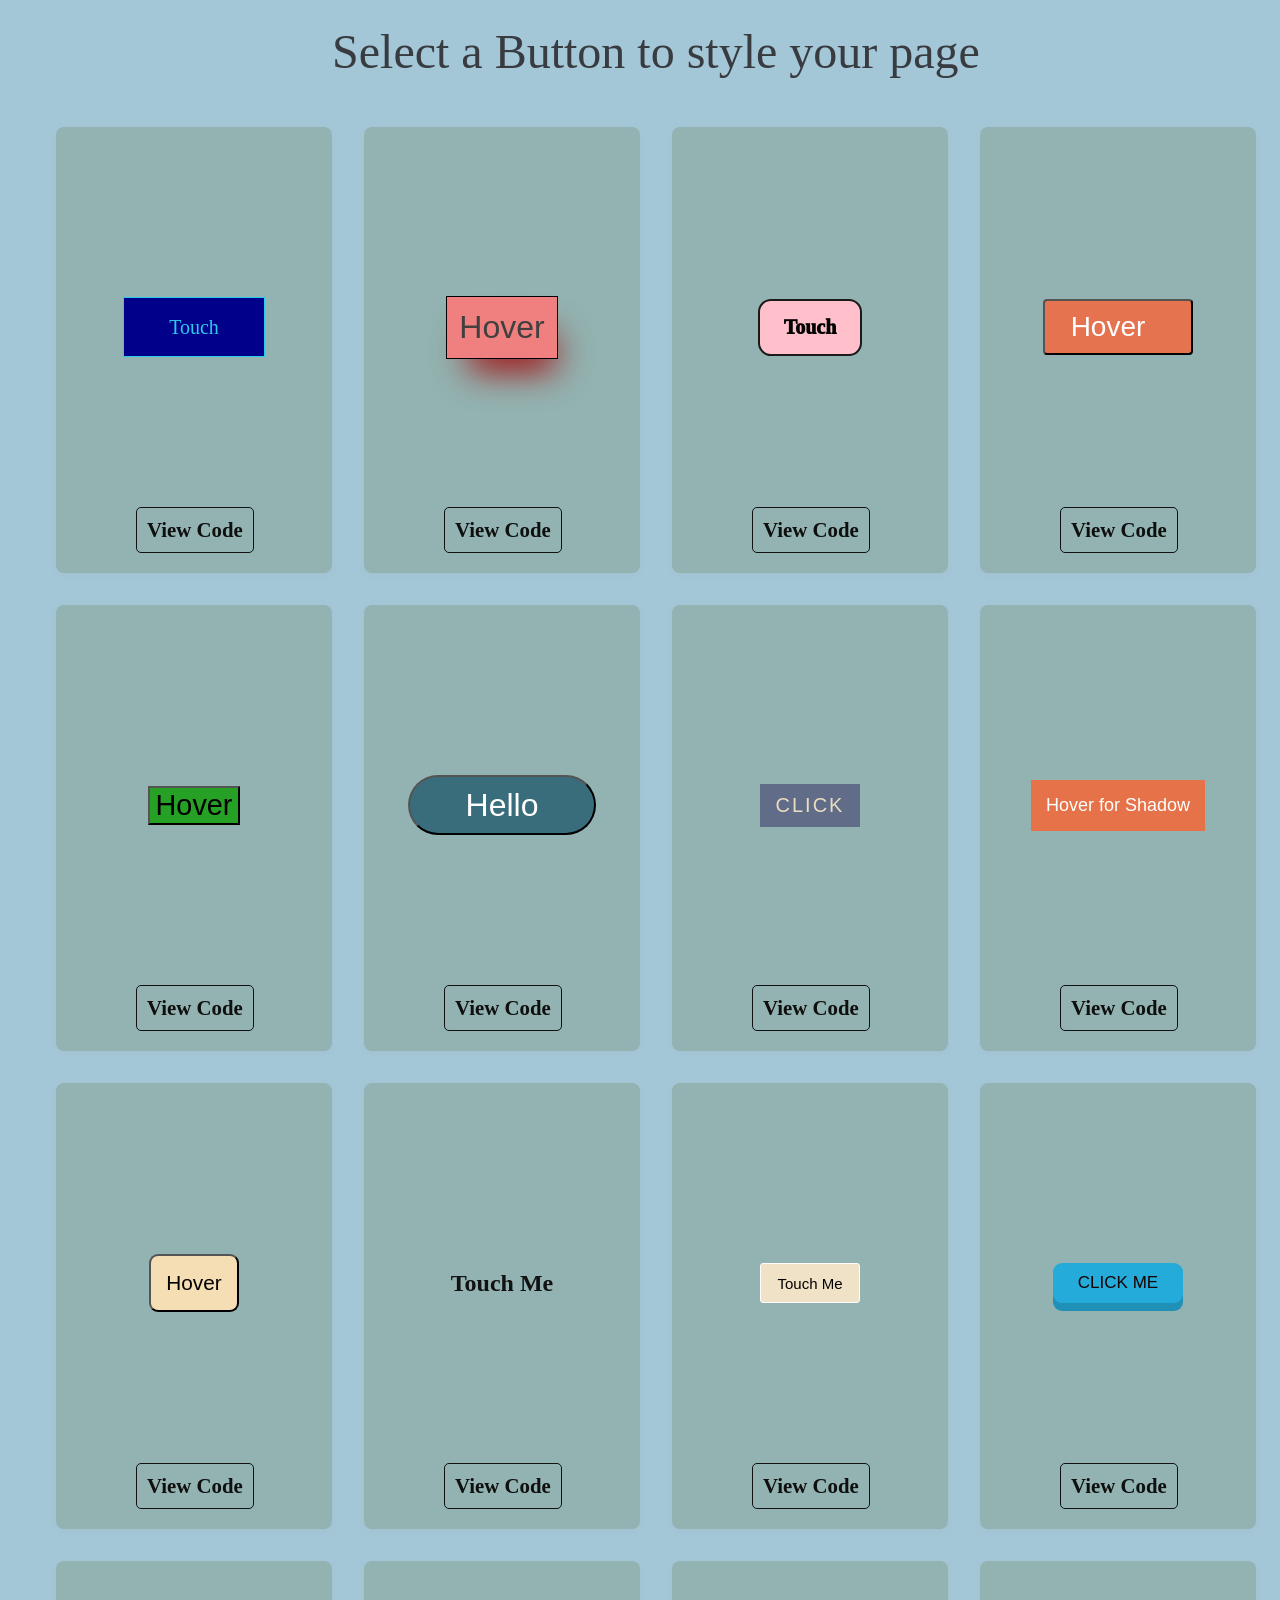
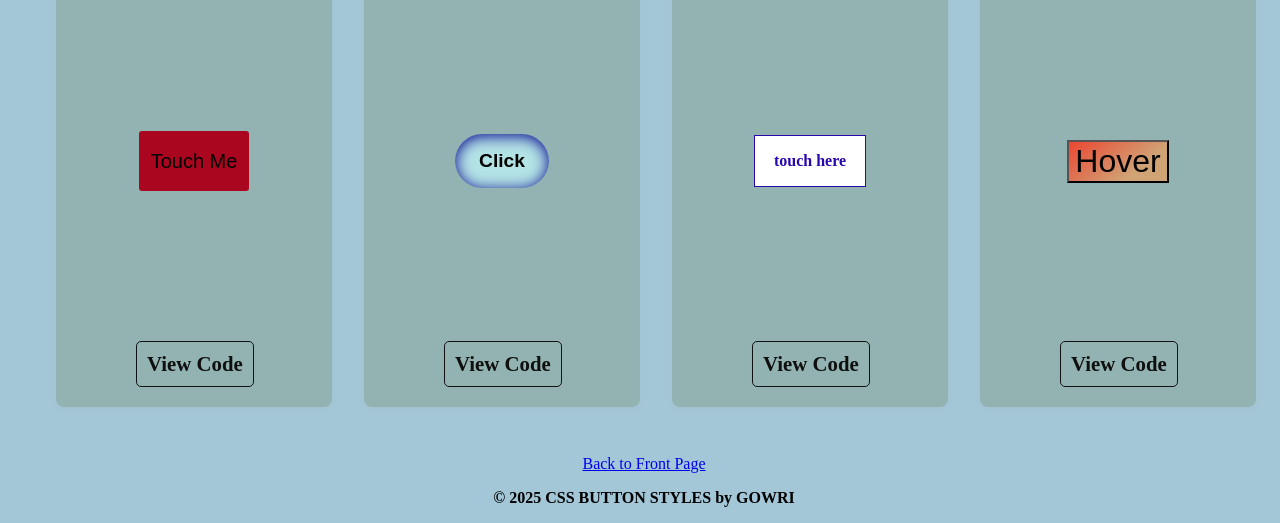
==== buttons.html @ 3f23526f "changed" ====
<!DOCTYPE html>
<html>
    <head>
       <meta charset="UTF-8">
       <meta name="viewport" content="width-device-width,initial-scale=1">
       <title>CSS_Button_Styles</title> 
       <link rel="stylesheet" href="index1.css">
       <link rel="stylesheet" href="buttons.css">
    </head>
    <body>
        <main>
        <section id="projects" class="projects">
            <h2 class="section-title">Select a Button to style your page</h2>
            <div class="container1">
                <div class="section-title1">                
                    <div class="project-grid">
<div class="project-card">
    <div class="btn-container">
        <a class="btn14">Touch </a>                         
    </div>
    <div  class="box">
        <a  class="button" href="#popup14"><strong>View Code</strong> </a>
    </div>
   
    <div id="popup14" class="overlay">
        <div class="popup">
            <a class="close" href="#">&times;</a>
            <div class="content"> 
                <p>
<pre>
&lt;!DOCTYPE html&gt;
&lt;html lang="en"&gt;
&lt;head&gt;
&lt;title&gt;Button&lt;/title&gt;
&lt;style&gt;
.btn{
    text-decoration: none;
    border: 1px solid rgb(42, 202, 234);
    padding: 20px 40px;
    position: relative; 
  }
  .btn:before {
    content: "click me";
    display: flex;
    align-items: center;
    justify-content: center;
    color: rgb(42, 202, 234);
    background: darkblue;
    font-size: 20px;
    top: 0;
    font-family: sans-serif;
    letter-spacing: 5px;
    transition: all 0.5s;
    height: 100%;
    width: 100%;
    position: absolute;
    transform: scale(0) rotatey(0);
  }
  .btn:hover:before {
    transform: scale(1) rotatey(360deg);
    left: 0;
  }
  .btn:after {
    content: "Touch";
    display: flex;
    justify-content: center;
    align-items: center;
    color: rgb(42, 202, 234);
    background: darkblue;
    font-size: 20px;
    top: 0;
    left: 0;
    transition: all 0.5s;
    height: 100%;
    width: 100%;
    position: absolute;
    transform: scale(1) rotatey(0);
  }
  .btn:hover:after {
    transform: scale(0) rotatey(360deg);
    left: -100%;
  }
&lt;/style&gt;
&lt;/head&gt;
&lt;body&gt;

&lt;a class="btn"&gt; Touch &lt;/a&gt;
&lt;/body&gt;
&lt;/html&gt;
</pre>
                </p>              
            </div> 
        </div> 
    </div>         
</div>
                    <div class="project-card">
                            
                        <div class="btn-container">
                            <button class="btn7">Hover </button>
                        </div>  
                        <div  class="box">
                            <a  class="button" href="#popup7"><strong>View Code</strong> </a>
                        </div>
                       
                        <div id="popup7" class="overlay">
                            <div class="popup">
                                <a class="close" href="#">&times;</a>
                                <div class="content"> 
                                    <p>
<pre>
&lt;!DOCTYPE html&gt;
&lt;html lang="en"&gt;
&lt;head&gt;
&lt;title&gt;Button&lt;/title&gt;
&lt;style&gt;
.btn { 
    border-style: solid;
    background-color: #fff;
    background-size: 4px 3px;
    border-width: 2.5px;
    box-shadow: rgba(161, 12, 12, 2) 10px 25px 35px -13px;
    color: #41403e;
    font-size: 1.2rem;
    padding: 1rem;
    text-decoration: none;
    transition: all .15s ease-out; 
  }

  .btn:hover {
    box-shadow: rgba(137, 9, 9, 0.3) 2px 8px 8px -5px;
  } 
&lt;/style&gt;
&lt;/head&gt;
&lt;body&gt;
    &lt;button class="btn"&gt;Hover Me&lt;/button&gt;
&lt;/body&gt;
&lt;/html&gt;
</pre>
                                    </p>                                   
                                </div>
                            </div> 
                        </div>   
                    </div>
                    <div class="project-card">                            
                        <div class="btn-container">
                            <a  class="btn1">Touch </a>                           
                        </div>
                        <div  class="box">
                            <a  class="button" href="#popup1"><strong>View Code</strong> </a>
                        </div>
                       
                        <div id="popup1" class="overlay">
                            <div class="popup">
                                <a class="close" href="#">&times;</a>
                                <div class="content"> 
                                    <p>
<pre>
&lt;!DOCTYPE html&gt;
&lt;html lang="en"&gt;
&lt;head&gt;
&lt;title&gt;Button&lt;/title&gt;
&lt;style&gt;
.btn {
    background-color: pink;
    border: 2px solid #1A1A1A;
    border-radius: 13px;
    box-sizing: border-box;
    font-size: 20px;
    margin: 20;
    padding: 15px 24px;
    text-align: center;
    transition: all 1s cubic-bezier(.23, 1, 0.32, 1);
    text-decoration: none;
    display: inline-block;
    font-weight: 1000;
}
.btn:hover {
    font-weight: 200;
    box-shadow: black 0 5px 15px;
  }
&lt;/style&gt;
&lt;/head&gt;
&lt;body&gt;

    &lt;a  class="btn"&gt; Touch Me&lt;/a&gt;
&lt;/body&gt;
&lt;/html&gt;
</pre>
                                    </p>    
                                </div> 
                            </div>
                        </div>                
                    </div>
                    <div class="project-card">                            
                        <div class="btn-container">
                           
                            <button class="btn2"> <span>Hover</span> </button>
                        </div>  
                        <div  class="box">
                            <a  class="button" href="#popup2"><strong>View Code</strong> </a>
                        </div>
                       
                        <div id="popup2" class="overlay">
                            <div class="popup">
                                <a class="close" href="#">&times;</a>
                                <div class="content"> 
                                    <p>
<pre>
&lt;!DOCTYPE html&gt;
&lt;html lang="en"&gt;
&lt;head&gt;
&lt;title&gt;Button&lt;/title&gt;
&lt;style&gt;
.btn {
    border-radius: 4px;
    background-color: #e67350;
    color: #FFFFFF;
    text-align: center;
    font-size: 28px;
    padding: 10px;
    width: 150px;
  }
  .btn span {
    position: relative;
    transition: 0.5s;
  }
  .btn span:after {
    content: '\1F806';
    position: absolute;
    opacity: 0;
    right: -10px;
    transition: 0.5s;
  }
  .btn:hover span {
    padding-right: 35px;
  }   
  .btn:hover span:after {
    opacity: 1;
    right: 0;
  } 
&lt;/style&gt;
&lt;/head&gt;
&lt;body&gt;

    &lt;button class="btn"&gt;&lt;span&gt;Hover &lt;/span&gt;&lt;/button&gt;
&lt;/body&gt;
&lt;/html&gt;
</pre>
                                    </p>                              
                                </div>                     
                            </div> 
                        </div> 
                    </div>    
                    <div class="project-card">
                        <div class="btn-container">
                            <button class="btn4">Hover </button>
                        </div>  
                        <div  class="box">
                            <a  class="button" href="#popup4"><strong>View Code</strong> </a>
                        </div>
                       
                        <div id="popup4" class="overlay">
                            <div class="popup">
                                <a class="close" href="#">&times;</a>
                                <div class="content"> 
                                    <p>
<pre>
&lt;!DOCTYPE html&gt;
&lt;html lang="en"&gt;
&lt;head&gt;
&lt;title&gt;Button&lt;/title&gt;
&lt;style&gt;
.btn {
    font-size: 1.8rem;
    background:rgb(18, 88, 18);
    color: black;  
      
  }
  .btn:hover
   {
    background: rgb(114, 217, 114);
    border-radius: 20px;  
  }  
&lt;/style&gt;
&lt;/head&gt;
&lt;body&gt;
    &lt;button class="btn"&gt;Hover Me&lt;/button&gt;
&lt;/body&gt;
&lt;/html&gt;
</pre>
                                    </p>                                   
                                </div>                       
                            </div> 
                        </div> 
                    </div>
                    <div class="project-card">
                            
                        <div class="btn-container">
                            <button class="btn5">Hello</button>
                        </div>  
                        <div  class="box">
                            <a  class="button" href="#popup5"><strong>View Code</strong> </a>
                        </div>
                       
                        <div id="popup5" class="overlay">
                            <div class="popup">
                                <a class="close" href="#">&times;</a>
                                <div class="content"> 
                                    <p>
<pre>
&lt;!DOCTYPE html&gt;
&lt;html lang="en"&gt;
&lt;head&gt;
&lt;title&gt;Button&lt;/title&gt;
&lt;style&gt;
.btn{
    height: 3.75rem;
    padding: 0 3.5rem 0 3.5rem;
    color: white;
    border-color: black;
    text-align: center;
    background-color:  rgba(0, 64, 89, .6);
    border-radius: 624rem;
    font-size:2rem;  
} 
&lt;/style&gt;
&lt;/head&gt;
&lt;body&gt;
    &lt;button class="btn"&gt;Hello&lt;/button&gt;
&lt;/body&gt;
&lt;/html&gt;
</pre>
                                    </p>
                                </div>                        
                            </div> 
                        </div> 
                    </div> 
                    <div class="project-card">
                            
                        <div class="btn-container">
                            <button class="btn8">Click </button>                           
                        </div>
                        <div  class="box">
                            <a  class="button" href="#popup8"><strong>View Code</strong> </a>
                        </div>
                       
                        <div id="popup8" class="overlay">
                            <div class="popup">
                                <a class="close" href="#">&times;</a>
                                <div class="content"> 
                                    <p>
<pre>
&lt;!DOCTYPE html&gt;
&lt;html lang="en"&gt;
&lt;head&gt;
&lt;title&gt;Button&lt;/title&gt;
&lt;style&gt;
.btn {
    text-align: center;
    text-transform: uppercase;
    cursor: pointer;
    font-size: 20px;
    letter-spacing: 2px;
    position: relative;
    background-color: #606c88;
    color: rgb(235, 220, 192);
    border: none;
    padding: 10px;
    width: 100px;
    transition-duration: 0.1s;
  }
  .btn:hover {
    background: rgb(235, 220, 192);
    box-shadow: 0px 6px 15px 8px #3f4c6b;
    color: #000;
  }
&lt;/style&gt;
&lt;/head&gt;
&lt;body&gt;
    &lt;button  class="btn"&gt;click&lt;/button&gt;
&lt;/body&gt;
&lt;/html&gt;
</pre>
                                    </p>      
                                </div>
                            </div> 
                        </div>  
                    </div>
                    <div class="project-card">
                        <div class="btn-container">
                                   
                                <button class="btn9">Hover for Shadow</button>

                        </div>
                        <div  class="box">
                            <a  class="button" href="#popup9"><strong>View Code</strong> </a>
                        </div>
                       
                        <div id="popup9" class="overlay">
                            <div class="popup">
                                <a class="close" href="#">&times;</a>
                                <div class="content"> 
                                    <p>
<pre>
&lt;!DOCTYPE html&gt;
&lt;html lang="en"&gt;
&lt;head&gt;
&lt;title&gt;Button&lt;/title&gt;
&lt;style&gt;
.btn{
    color:rgb(114, 11, 11);
    border-color:rgb(67, 6, 6);
    margin-bottom: 2.5rem;
    padding-right:2.4rem;
   
}
.btn:before{
    content:'▲';
    font-size:1.9em;
    position:absolute;
    text-align: center;
    border-radius:10em; 
    border:solid .16em rgb(67, 6, 6);
    width:1.4em;
    height:1.4em;
    transition:transform 1s ease-in;
}
.btn:hover:before{
    transform: rotate(180deg);
}
&lt;/style&gt;
&lt;/head&gt;
&lt;body&gt;

    &lt;a href="#" class="btn"&gt;&lt;/a&gt;
&lt;/body&gt;
&lt;/html&gt;
</pre>
                                    </p>
                                </div>                         
                            </div> 
                        </div>                          
                    </div>
                    <div class="project-card">
                        <div class="btn-container">
                            <button class="btn11">Hover </button>
                        </div>  
                        <div  class="box">
                            <a  class="button" href="#popup11"><strong>View Code</strong> </a>
                        </div>
                       
                        <div id="popup11" class="overlay">
                            <div class="popup">
                                <a class="close" href="#">&times;</a>
                                <div class="content"> 
                                    <p>
<pre>
&lt;!DOCTYPE html&gt;
&lt;html lang="en"&gt;
&lt;head&gt;
&lt;title&gt;Button&lt;/title&gt;
&lt;style&gt;
.btn{
    background-color: wheat;
    padding: 15px 15px;
    border-radius: 9px;
    font-size: 1.3rem;
    text-align: center;
}
.btn11:hover{
    transform: scale(1.2);
    background-color: #c0f4e7;
    color: black;
}
&lt;/style&gt;
&lt;/head&gt;
&lt;body&gt;
    &lt;button class="btn"&gt;Hover&lt;/button&gt;
&lt;/body&gt;
&lt;/html&gt;
</pre>
                                    </p>                                  
                                </div>
                            </div> 
                        </div>                     
                    </div>
                    <div class="project-card">
                            
                        <div class="btn-container">
                            <a  class="btn12">Touch Me</a>                           
                        </div>
                        <div  class="box">
                            <a  class="button" href="#popup12"><strong>View Code</strong> </a>
                        </div>
                       
                        <div id="popup12" class="overlay">
                            <div class="popup">
                                <a class="close" href="#">&times;</a>
                                <div class="content"> 
                                    <p>
<pre>
&lt;!DOCTYPE html&gt;
&lt;html lang="en"&gt;
&lt;head&gt;
&lt;title&gt;Button&lt;/title&gt;
&lt;style&gt;
.btn {
    align-items: center;
    background-color: rgb(146, 179, 177);  /* project card background color*/
    border-radius: 12px;
    display: inline-flex;
    color: #121212;
    font-size: 1.5rem;
    font-weight: 900;
    padding: 1rem 1.2rem;
    text-decoration: none;
  }
.btn:hover {
    box-shadow: 0 0 0 5px rgb(87, 6, 109);
  }
&lt;/style&gt;
&lt;/head&gt;
&lt;body&gt;

    &lt;a  class="btn"&gt; Touch Me&lt;/a&gt;
&lt;/body&gt;
&lt;/html&gt;
</pre>
                                    </p>                                  
                                </div>
                            </div>
                        </div> 
                    </div>
<div class="project-card">
    <div class="btn-container">
        <button class="btn13">Touch Me</button>                         
    </div>
    <div  class="box">
        <a  class="button" href="#popup13"><strong>View Code</strong> </a>
    </div>
   
    <div id="popup13" class="overlay">
        <div class="popup">
            <a class="close" href="#">&times;</a>
            <div class="content"> 
                <p>
<pre>
&lt;!DOCTYPE html&gt;
&lt;html lang="en"&gt;
&lt;head&gt;
&lt;title&gt;Button&lt;/title&gt;
&lt;style&gt;
.btn {
    border: 0.1px solid white;
    border-radius: 3px;
    font-size: 15px;
    width: 100px;
    height: 40px;
    background: linear-gradient(to right, rgb(202, 170, 175) 50%, rgb(240, 226, 198) 50%);
    background-size: 200% 100%;
    background-position: right bottom;
    transition: all 1s ease-out;
  }
  .btn:hover {
    background-position: left bottom;
  }
&lt;/style&gt;
&lt;/head&gt;
&lt;body&gt;

&lt;button class="btn"&gt; Touch Me&lt;/button&gt;
&lt;/body&gt;
&lt;/html&gt;
</pre>
                </p>       
            </div>
        </div> 
    </div>        
</div>
<div class="project-card">
    <div class="btn-container">
        <button class="btn15">Click Me</button>                         
    </div>
    <div  class="box">
        <a  class="button" href="#popup15"><strong>View Code</strong> </a>
    </div>
   
    <div id="popup15" class="overlay">
        <div class="popup">
            <a class="close" href="#">&times;</a>
            <div class="content"> 
                <p>
<pre>
&lt;!DOCTYPE html&gt;
&lt;html lang="en"&gt;
&lt;head&gt;
&lt;title&gt;Button&lt;/title&gt;
&lt;style&gt;   
.btn {
    background: #25abd9;
    border:0;
    border-radius: 9px;
    box-shadow: 0 7px 0 #2090b7;
    color: #120404;
    cursor: pointer;
    font-family: Verdana, Geneva, Tahoma, sans-serif;
    font-size: 17px;
    height: 40px;
    padding: 6px;
    text-transform: uppercase;
    transition:0  0.8s  ease-in-out;
    width: 130px;
  } 
  .btn:active {
    box-shadow: none;
    margin-top: 5px;
  }
&lt;/style&gt;
&lt;/head&gt;
&lt;body&gt;

&lt;button class="btn"&gt; Click Me&lt;/button&gt;
&lt;/body&gt;
&lt;/html&gt;
</pre>
                </p>      
            </div>
        </div> 
    </div>        
</div>
<div class="project-card">
        
    <div class="btn-container">
        <button class="btn16">Touch Me</button>                         
    </div>
    <div  class="box">
        <a  class="button" href="#popup16"><strong>View Code</strong> </a>
    </div>
   
    <div id="popup16" class="overlay">
        <div class="popup">
            <a class="close" href="#">&times;</a>
            <div class="content"> 
                <p>
<pre>
&lt;!DOCTYPE html&gt;
&lt;html lang="en"&gt;
&lt;head&gt;
&lt;title&gt;Button&lt;/title&gt;
&lt;style&gt;
.btn {
    border: 0.1px solid white;
    border-radius: 3px;
    font-size: 15px;
    width: 100px;
    height: 40px;
    background: linear-gradient(to left, rgb(202, 170, 175) 50%, rgb(240, 226, 198) 50%);
    background-size: 200% 100%;
    background-position: right bottom;
    transition: all 1s ease-out;
  }
  .btn:hover {
    background-position: left bottom;
  }
&lt;/style&gt;
&lt;/head&gt;
&lt;body&gt;

&lt;button class="btn"&gt; Touch Me&lt;/button&gt;
&lt;/body&gt;
&lt;/html&gt;
</pre>
                </p>              
            </div>
        </div> 
    </div> 
</div>
<div class="project-card">
        
    <div class="btn-container">
        <button class="btn30">Click </button>                           
    </div>
    <div  class="box">
        <a  class="button" href="#popup30"><strong>View Code</strong> </a>
    </div>
   
    <div id="popup30" class="overlay">
        <div class="popup">
            <a class="close" href="#">&times;</a>
            <div class="content"> 
                <p>
<pre>
&lt;!DOCTYPE html&gt;
&lt;html lang="en"&gt;
&lt;head&gt;
&lt;title&gt;Button&lt;/title&gt;
&lt;style&gt;
.btn {
    background-color: #b4e3e6;
    border-radius: 2rem;
    border-style: none;
    box-shadow: #5e8ed2 0 2px 15px inset;
    color: #000000;
    cursor: pointer;
    font-size: 1.2rem;
    font-weight: 600;
    padding: 1rem 1.5rem;
    text-decoration: none;   
  }
  .btn:hover {
    background-color: #eac463;
    box-shadow: #e14f06 0 2px 15px inset;
    transform: scale(1.12);
  }
&lt;/style&gt;
&lt;/head&gt;
&lt;body&gt;
&lt;button  class="btn"&gt;click&lt;/button&gt;
&lt;/body&gt;
&lt;/html&gt;
</pre>
                </p>
               
            </div>
        </div>
    </div> 
</div>
                    <div class="project-card">
                        <div class="btn-container">
                            <a  class="btn31">touch here</a>                           
                        </div>
                        <div  class="box">
                            <a  class="button" href="#popup31"><strong>View Code</strong> </a>
                        </div>
                       
                        <div id="popup31" class="overlay">
                            <div class="popup">
                                <a class="close" href="#">&times;</a>
                                <div class="content"> 
                                    <p>
<pre>
&lt;!DOCTYPE html&gt;
&lt;html lang="en"&gt;
&lt;head&gt;
&lt;title&gt;Button&lt;/title&gt;
&lt;style&gt;
.btn {
    align-items: center;
    background-color: white;
    display: inline-flex;
    color: #2908ae;
    font-size: 1rem;
    font-weight: 900;
    padding: 1rem 1.2rem;
    text-decoration: none;
    border:1px solid #2908ae; 
  }
  .btn:hover {
    background-color: rgb(153, 153, 221);
    color:rgb(217, 17, 17);
  }
&lt;/style&gt;
&lt;/head&gt;
&lt;body&gt;

    &lt;a  class="btn"&gt; Touch here&lt;/a&gt;
&lt;/body&gt;
&lt;/html&gt;
</pre>
                                    </p>
                                   
                                </div>
                         
                            </div>
                        </div> 
                    </div>
                    <div class="project-card"> 
                                                
                        <div class="btn-container">
                            <button class="btn-n">Hover </button>
                        </div>
                            <div  class="box">
                                <a  class="button" href="#popupn"><strong>View Code</strong> </a>
                            </div>
                        
                            <div id="popupn" class="overlay">
                                <div class="popup">
                                    <a class="close" href="#">&times;</a>
                                    <div class="content">
                                        <p>                                            
<pre>
&lt;!DOCTYPE html&gt;
&lt;html lang="en"&gt;
&lt;head&gt;
&lt;title&gt;Button&lt;/title&gt;
&lt;style&gt;
    .btn {
        font-size: 2rem;
        background: linear-gradient(141.82deg, #FF0000 -52.55%, #e19f65c9 70.34%);
        color: black;           
        --dur: .15s;
        --delay: .15s;
        --radius:16px;
        transition: 
          border-top-left-radius var(--dur) var(--delay) ease-out,
          border-top-right-radius var(--dur) calc(var(--delay) * 2) ease-out,
          border-bottom-right-radius var(--dur) calc(var(--delay) * 3) ease-out,
          border-bottom-left-radius var(--dur) calc(var(--delay) * 4) ease-out,
          background calc(var(--dur) * 4) steps(4, jump-end);               
      }
      .btn:hover
       {
        background: linear-gradient(141.82deg, #3135127a -52.55%, #f4da36 70.34%);
        border-radius: 16px;      
      }
&lt;/style&gt;
&lt;/head&gt;
&lt;body&gt;
    &lt;button class="btn"&gt;Hover Me&lt;/button&gt;
&lt;/body&gt;
&lt;/html&gt;          
</pre> 
</p>      
                                    </div> 
                                </div> 
                            <div>                                                      
                    </div> 
                    </div>
                </div>
            </div>
        </section>    
        </main>
    </body>
    <footer>
            <a href="index.html"> Back to Front Page</a>
            <p><strong>&copy; 2025 CSS BUTTON STYLES by GOWRI</strong></p>
    </footer> 
</html>
---- index1.css ----
body {
    background-color: rgb(164, 199, 216);
    min-height: 100vh;
    margin: 0;
    display: flex;
    flex-direction: column;
}
main {
    flex: 1;
}
.projects{
    padding: 0;
}
section{
    display:block;
    unicode-bidi:isolate;  
}
.section-title{
    width: 100%;
    color:rgba(19, 11, 11, 0.745);
    text-align: center;
    font-size: 3rem;
    font-weight: 400;
    margin-left: 1rem;
    margin-right: 1rem;
    margin-top: 1.5rem;
    margin-bottom: 3rem;
}
footer {
    margin-left: 3px;
    padding-left: 5px;
    text-align: center;    
}
.container1 {
    width: 100%;
    max-width: 1200px;
    margin: 0 auto;
    padding: 0 15px;
}
.section-title1{
    width: 100%;
    color:rgb(107, 194, 206);
    font-size: 1rem;
    font-weight: 500;
    margin-left: 1rem;
    margin-right: 1rem;
    margin-top: 2.5rem;
    margin-bottom: 3rem;
    z-index: 9999;
}
.project-grid {
    display: grid;
    grid-template-columns: repeat(auto-fit, minmax(250px, 2fr));
    gap: 2rem;
    margin-top: 2rem;
}
.project-card {
    background-color: rgb(146, 179, 177);
    border-radius: 8px;
    padding: 20px;
    box-shadow: 0 2px 6px rgba(160, 148, 148, 0.1);
    display: flex;
    flex-direction: column;
    height: auto;  
}

.btn-container {
    width: 100%;
    height: 40vh;
    display: flex;
    align-items: center;
    justify-content: center;
  }
 

  /************************ popup *********************/
  
.button{
    display: inline-block;
    text-decoration: none;
    padding: 10px 10px;
    border-radius: 5px;
    cursor: pointer;
    transition: background-color 0.3s ease, color 0.3s ease;
    text-align: center;
    background-color: transparent;
    color: #0e0f0e;
    border: 1px solid #111111;
    font-size: 1.3rem;
  }
  .box{
      width: 150px;
      padding-left: 60px;
  }
  .button:hover {
      background-color: #c0f4e7;
      color:black;
  }
  .overlay {
      position: fixed;
      top: 0;
      bottom: 0;
      left: 0;
      right: 0;
      background: rgba(0, 0, 0, 0.7);
      transition: opacity 0.5s;
      visibility: hidden;
      opacity: 0;
      overflow-y: scroll !important;;
  }
  .overlay:target {
      visibility: visible;
      opacity: 1;
  }
  .popup {
      margin: 70px auto;
      padding: 20px;
      background: rgb(222, 209, 185);
      border-radius: 5px;
      width: 90%;
      position: relative;
      transition: all 0.5s ease-in-out;
      overflow: hidden;
      z-index: 1000;
  }
  
  /*
    .popup h2 {
      margin: 10px;
      margin-top: 0;
      color: #333;
      font-family: Tahoma, Arial, sans-serif;
      font-size: 16px;
    }
      */
    .popup .close {
      position: absolute;
      top: 20px;
      right: 30px;
      transition: all 200ms;
      font-size: 30px;
      font-weight: bold;
      text-decoration: none;
      color: #333;
    }
    .popup .close:hover {
      color: #06D85F;
    }
    .popup .content > pre {
    max-height: 30%;
    color:rgb(75, 13, 13);
    overflow-y: visible;
    
  }
---- buttons.css ----
/***************** button 1 ******************
    transition: all 1s cubic-bezier(.23, 1, 0.32, 1);
*/
.btn1 {
    background-color: pink;
    color: black;
    border: 2px solid #1A1A1A;
    border-radius: 13px;
    box-sizing: border-box;
    font-size: 20px;
    margin: 15px;
    padding: 15px 24px;
    text-align: center;
    transition: all 1s cubic-bezier(.3, 1, 0.3, 1);
    text-decoration: none;
    /*
    display: inline-block;
    */
    font-weight: 1000;
}
.btn1:hover {
   font-weight: 200;
    box-shadow: black 0 5px 15px;
  }
/***************** button 2 *******************/
.btn2 {
    border-radius: 4px;
    background-color: #e67350;
    color: #FFFFFF;
    text-align: center;
    font-size: 28px;
    padding: 10px;
    width: 150px;
  }
  .btn2 span {
    /*
    position: relative;
    */
    padding-left: 15px;
    transition: 0.2s;
  }
  .btn2 span:after {
    content: '\1F806';
    /*
    position: absolute;
    */
    padding-left: 7px;
    opacity: 0;
    right: -10px;
    transition: 0.2s;
  }
  .btn2:hover span {
    padding-right: 25px;
  }   
  .btn2:hover span:after {
    right: 0;
    opacity: 1;
  }
/***************** button 3 *******************/
/*********************/
.btn3{
    color:rgb(22, 16, 207);
    border-color:rgb(22, 16, 207); 
    margin-bottom: 2.5rem;

  }
  .btn3:before{
    content:'◀'; 
    padding-left: 8px;
    border:solid .13em white;
    border-radius:10em;
    margin-left:-.7em;
    border-color:inherit;
    position:absolute;

    width:1.4em;
    height:1.4em;
    font-size:1.9em;
    line-height:1.4em;
    transition:transform 0.9s ease-in;
  }
  .btn3:hover{
    color:rgb(78, 62, 7);
    border-color:rgb(78, 62, 7);

  }
  .btn3:hover:before{
    transform: rotate(360deg);
  }  
/***************** button 4 *******************/
.btn4 {
    font-size: 1.8rem;
    background: rgb(38, 161, 38); 
    color: black;  
}
    .btn4:hover
  {
    background: rgb(114, 217, 114);
    border-radius: 20px;
  }    
/***************** button 5 *******************/
/*
.btn1{
   
    display: flex;
    justify-content: center;
    align-items: center;
    margin: .95rem auto;
  }*/
  /*
.btn1{
    min-height: 3.75rem;
    padding: 0 3.5rem 0 3.5rem;
    color: white;
    border-width: 0.2rem;
    border-color: black;
    text-align: center;
    background-color:  rgba(0, 64, 89, .6);
    border-radius: 624rem;
    height:2.75rem;
    font-size:2rem;  
  }
    */
    .btn5{
        height: 3.75rem;
        padding: 0 3.5rem 0 3.5rem;
        color: white;
        border-color: black;
        text-align: center;
        background-color:  rgba(0, 64, 89, .6);
        border-radius: 624rem;
        font-size:2rem;  
    }
/***************** button 6 *******************/
.btn6{
    color:rgb(17, 1, 38);
    border-color:rgb(17, 1, 38);
    margin-bottom: 2.5rem;
    padding-right:2.4rem;
}
.btn6:before{
    content:'✔';
    font-size:1.9em;
    text-align: center;
    border-radius:10em; 
    border:solid .16em rgb(17, 1, 38);
    width:1.4em;
    height:1.4em;
    position:absolute;

    /*
    position:absolute;

    transition:transform 1s ease-in;
    transition:transform 0.9s ease-in;
    */
}
.btn6-1{
  color:rgb(17, 1, 38);
  border-color:rgb(17, 1, 38);
  margin-bottom: 2.5rem;
  padding-right:2.4rem;
}
.btn6-1:before{
  content:'✖';
  font-size:1.9em;
  position:absolute;
  
  text-align: center;
  border-radius:10em; 
  border:solid .16em rgb(17, 1, 38);
  width:1.4em;
  height:1.4em;
  /*
  position:absolute;

  transition:transform 1s ease-in;*/
}
/*
.btn6:focus{
    transform: translateY(-4px);   ///movies up and down
    transition-property: translateY(-4px);
}
*/
/***************** button 7 *******************/
.btn7 {    
    border-style: solid;
    background-color: lightcoral;
    background-size: 4px 3px;
    border-width: 1px;
    box-shadow: rgba(161, 12, 12, 2) 10px 25px 35px -13px;
    color: #41403e;
    font-size: 2rem;
    padding: .75rem;
    text-decoration: none;
    transition: all .15s ease-out;
  }
  .btn7:hover {  
    box-shadow: rgba(137, 9, 9, 0.3) 2px 8px 8px -5px;  
    /*
    transform: translate3d(0, 2px, 0);
    transform: translate(0, 2px, 0);
*/
  }
/***************** button 8 *******************/
.btn8 {
  text-align: center;
  text-transform: uppercase;
  cursor: pointer;
  font-size: 20px;
  letter-spacing: 2px;
  /*
  position: relative;
  */
  background-color: #606c88;
  color: rgb(235, 220, 192);
  border: none;
  padding: 10px;
  width: 100px;
  transition-duration: 0.1s;
}
.btn8:hover {
  background: rgb(235, 220, 192);
  box-shadow: 0px 6px 15px 8px #3f4c6b;
  color: #000;
}
/***************** button 9 *******************/
.btn9 {
    /*
    background-color: #04AA6D; /* Green  
    border: none;
      cursor: pointer;
    -webkit-transition-duration: 0.4s; 
    transition-duration: 0.4s;
    display: inline-block;
    margin: 4px 2px;
    */
    background-color: #e57248; /* Green */
    border: none;
    color: white;
    padding: 15px 15px;
    text-align: center;
    text-decoration: none;
   font-size: 18px;
  }
  .btn9:hover {
    box-shadow: 0 15px 18px 0 rgba(0,0,0,0.24),0 20px 50px 0 rgba(0,0,0,0.19);
  }

/**********************button 11****************/
.btn11 {
    /*
    display: inline-block;
    cursor: pointer;
    transition: background-color 0.2s ease, color 0.3s ease;
    
    */
    background-color: wheat;
    padding: 15px 15px;
    border-radius: 9px;
    font-size: 1.3rem;
    text-align: center;
}
.btn11:hover{
    transform: scale(1.2);

    background-color: #c0f4e7;
    color: black;
}
/********************button 12***********************/

.btn12 {
    align-items: center;
    background-color: rgb(146, 179, 177);  /* project card background color*/
    border-radius: 12px;
    display: inline-flex;
    color: #121212;
    font-size: 1.5rem;
    font-weight: 900;
    padding: 1rem 1.2rem;
    text-decoration: none;
  }
  .btn12:hover {
    box-shadow: 0 0 0 5px rgb(87, 6, 109);
  }
  /********************button 13***********************/
  .btn13 {
   

    border: 0.1px solid white;
    border-radius: 3px;
    font-size: 15px;
    width: 100px;
    height: 40px;
    background: linear-gradient(to right, rgb(202, 170, 175) 50%, rgb(240, 226, 198) 50%);
    background-size: 200% 100%;
    background-position: right bottom;
    transition: all 1s ease-out;
  }
  .btn13:hover {
    background-position: left bottom;
  }
  /********************button 14***********************/
  .btn14 {
    text-decoration: none;
    border: 1px solid rgb(42, 202, 234);
    padding: 20px 50px;
    
    position: relative; 
    
  }
  .btn14:before {
    content: "click me";
    display: flex;
    align-items: center;
    justify-content: center;
    color: rgb(42, 202, 234);
    background: darkblue;
    font-size: 20px;
    top: 0;
    cursor: pointer;
    font-family: sans-serif;
    letter-spacing: 5px;
    transition: all 0.5s;
    height: 100%;
    width: 100%;
    position: absolute;
    transform: scale(0) rotatey(0);
  }
  .btn14:hover:before {
    transform: scale(1) rotatey(360deg);
    left: 0;
  }
  .btn14:after {
    content: "Touch";
    display: flex;
    justify-content: center;
    align-items: center;
    color: rgb(42, 202, 234);
    background: darkblue;
    font-size: 20px;
    top: 0;
    left: 0;
    transition: all 0.5s;
    height: 100%;
    width: 100%;
    position: absolute;
    transform: scale(1) rotatey(0);
  }
  .btn14:hover:after {
    transform: scale(0) rotatey(360deg);
    left: -100%;
  }
  /********************button 15***********************/
  .btn15 {
    background: #25abd9;
    border:0;
    border-radius: 9px;
    box-shadow: 0 8px 0 #2090b7;
    color: #120404;
    cursor: pointer;
    font-family: Verdana, Geneva, Tahoma, sans-serif;
    font-size: 17px;
    height: 40px;
    padding: 6px;
    text-transform: uppercase;
    transition:0  0.8s  ease-in-out;
    width: 130px;
  }
  .btn15:hover {
    box-shadow: 0 4px #2090b7;
    top: 2px;
  }
  
  .btn15:active {
    box-shadow: none;
    margin-top: 5px;
  }
  /********************button 16***********************/

  .btn16 {
   

    border: 0px solid white;
    border-radius: 3px;
    font-size: 20px;
    width: 110px;
    height: 60px;
    background: linear-gradient(to left, rgb(170, 6, 31) 50%, white 50%);
    background-size: 200% 100%;
    background-position: right bottom;
    transition: all 1s ease-out;
  }
  .btn16:hover {
    background-position: left bottom;
  }
  /********************button 17***********************/

  /********************button 18***********************/
  /********************button 19***********************/
  /********************button 20***********************/
  /********************button 12***********************/
  /********************button 12***********************/
  /********************button 12***********************/
  /********************button 12***********************/
  /********************button 12***********************/
  /********************button 12***********************/
  /********************button 12***********************/
  /********************button 12***********************/
  /********************button 12***********************/
  /********************button 12***********************/
  /********************button 12***********************/

  /********************button 12***********************/
  /********************button 29***********************/
  .btn29 {
    /*
    position: relative;
    overflow: hidden;
    padding: 18px;

    */
    overflow: hidden;
    border: 1px solid white;
    color: rgb(87, 16, 16);
    display: inline-block;
    font-size: 25px;
    padding: 18px;
    text-decoration: none;
    cursor: pointer;
    background: #fff;
    text-transform: capitalize;
    }
  .btn29 span:last-child {
    color: white;
    /*
    position: absolute;

    */
    transition: all 500ms cubic-bezier(0.48, 0, 0.12, 1);
    z-index: 100;
    top: 60%;
    left: 50%;
    transform: translateY(225%) translateX(50%);
    height: 14px;
    line-height: 13px;
    }
  .btn29:after {
    content: "";
    /*
    position: absolute;
    
    */

    left: 0;
    right:0;
    width: 100%;
    height: 100%;
    background-color: rgb(186, 80, 56);
    transition: transform 600ms cubic-bezier(0.48, 0, 0.12, 1);
    transform: skewY(9.3deg) scaleY(0);
    transform-origin: bottom; 
    z-index: 1;
    }
  .btn29:hover:after {
    transform: skewY(9.3deg) scaleY(2);
  }
  .btn29:hover span:last-child {
    transform: translateX(-50%) translateY(-100%);
  } 
  /********************button 30***********************/
  .btn30 {
    background-color: #b4e3e6;
    border-radius: 2rem;
    border-style: none;
    box-shadow: darkblue 0 2px 15px inset;
    color: #000000;
    cursor: pointer;
    font-size: 1.2rem;
    font-weight: 600;
    padding: 1rem 1.5rem;
    text-decoration: none;   
  }
  .btn30:hover {
    background-color: #eac463;
    box-shadow: #e14f06 0 2px 15px inset;
    transform: scale(1.12);
  }
  /********************button 31***********************/

  .btn31 {
    align-items: center;
    background-color: white;
    display: inline-flex;
    color: #2908ae;
    font-size: 1rem;
    font-weight: 900;
    padding: 1rem 1.2rem;
    text-decoration: none;
    border:1px solid #2908ae; 
  }
  .btn31:hover {
    background-color: rgb(153, 153, 221);
    color:rgb(217, 17, 17);
  }
/***************** button-n *******************/

.btn-n {
  font-size: 2rem;
  background: linear-gradient(141.82deg, #FF0000 -52.55%, #e19f65c9 70.34%);
  color: black;
 
 
  /*
  box-shadow: 0px 2px 0px rgba(12, 14, 25, 0.16);

  transform: translatex(0);
  border-radius: 0px;
  --radius:16px;

  */
  
  --dur: .15s;
  --delay: .35s;
  transition: 
    border-top-left-radius var(--dur) var(--delay) ease-out,
    border-top-right-radius var(--dur) calc(var(--delay) * 2) ease-out,
    border-bottom-right-radius var(--dur) calc(var(--delay) * 3) ease-out,
    border-bottom-left-radius var(--dur) calc(var(--delay) * 4) ease-out,
    box-shadow calc(var(--dur) * 4) ease-out,
    transform calc(var(--dur) * 4) ease-out,
    background calc(var(--dur) * 4) steps(4, jump-end); 
    
}
.btn-n:hover
{
  background: linear-gradient(141.82deg, #3135127a -52.55%, #f4da36 70.34%);
  border-radius: 16px;
  /*
  .btn-n:focus {
  box-shadow: 0px 2px 0px rgba(12, 14, 25, 0.16);
  transform: translateY(-4px);  /* movies up and down

  box-shadow: 0 4px 8px hsla(190deg, 15%, 5%, .2);
  background: hsl(230deg, 50%, 45%);
  
  border-top-left-radius: var(--radius);
  border-top-right-radius: var(--radius);
  border-bottom-left-radius: var(--radius);
  border-bottom-right-radius: var(--radius);
  */
}
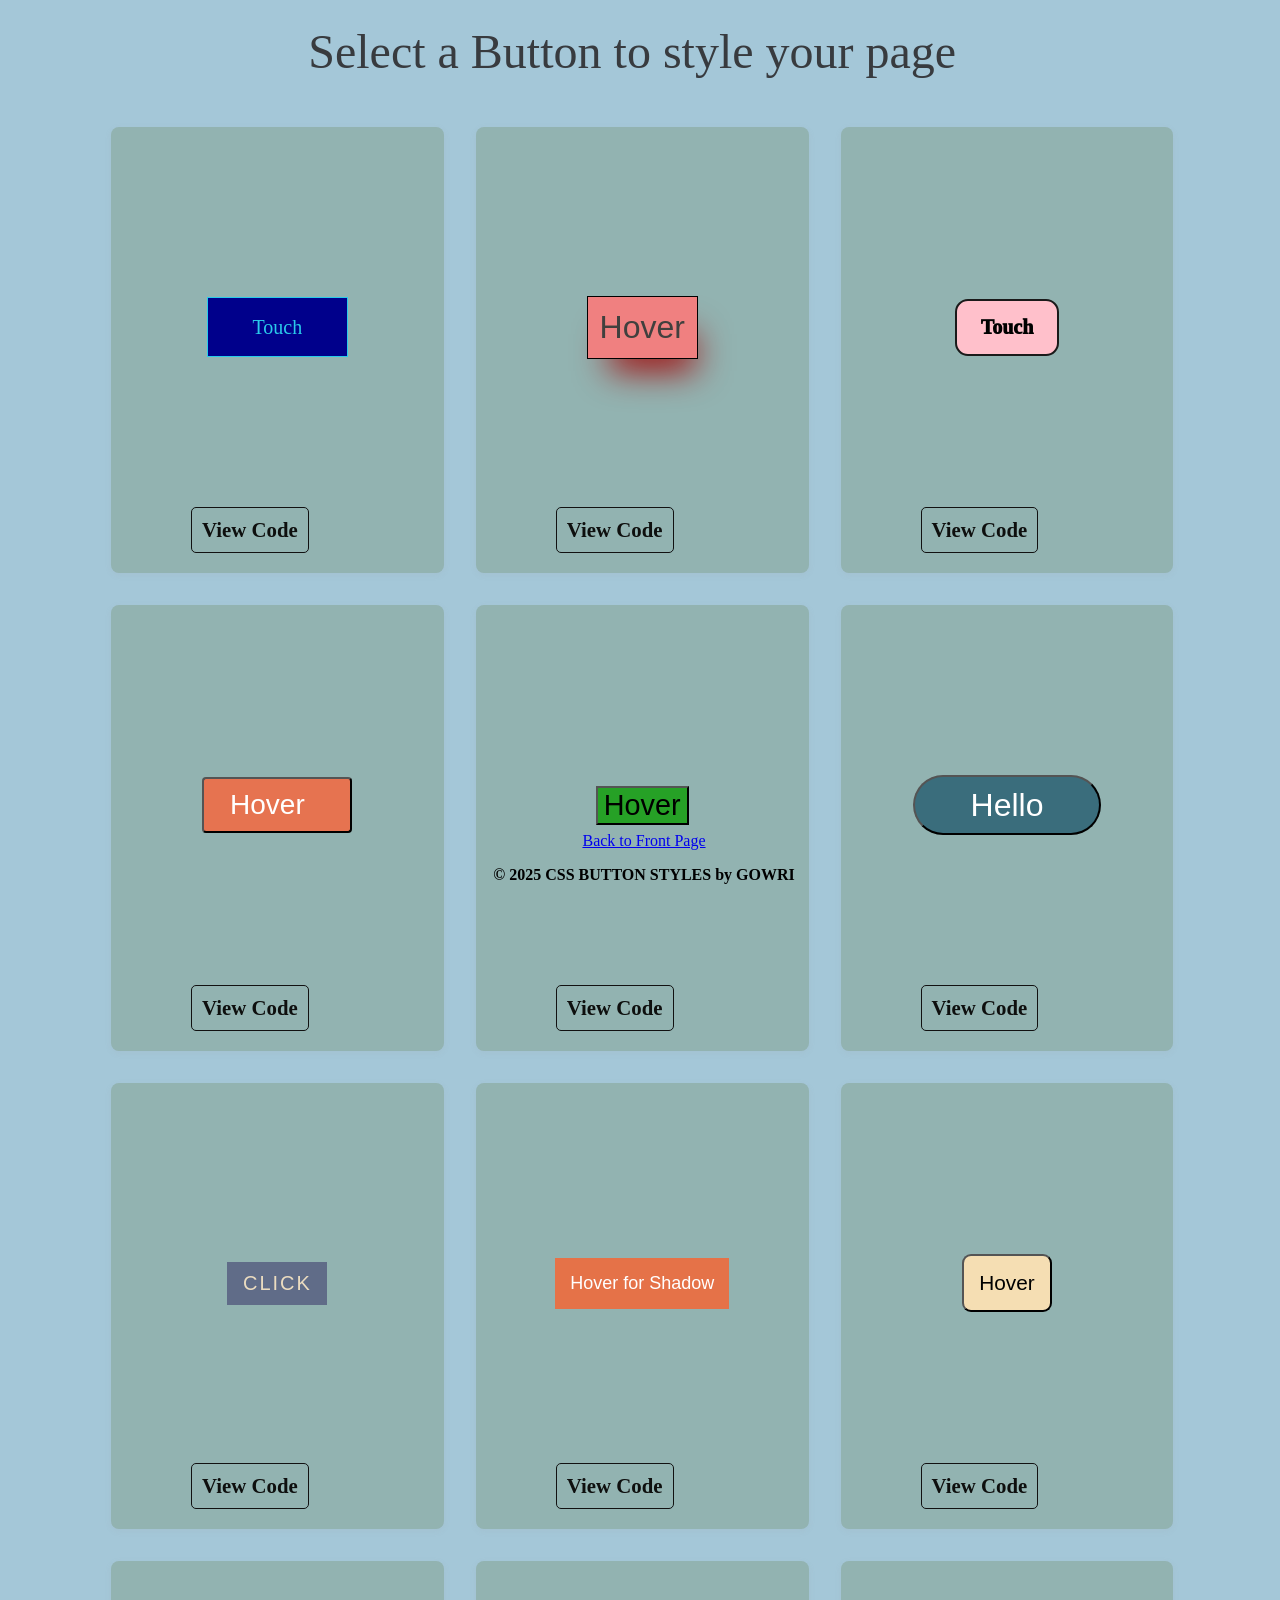
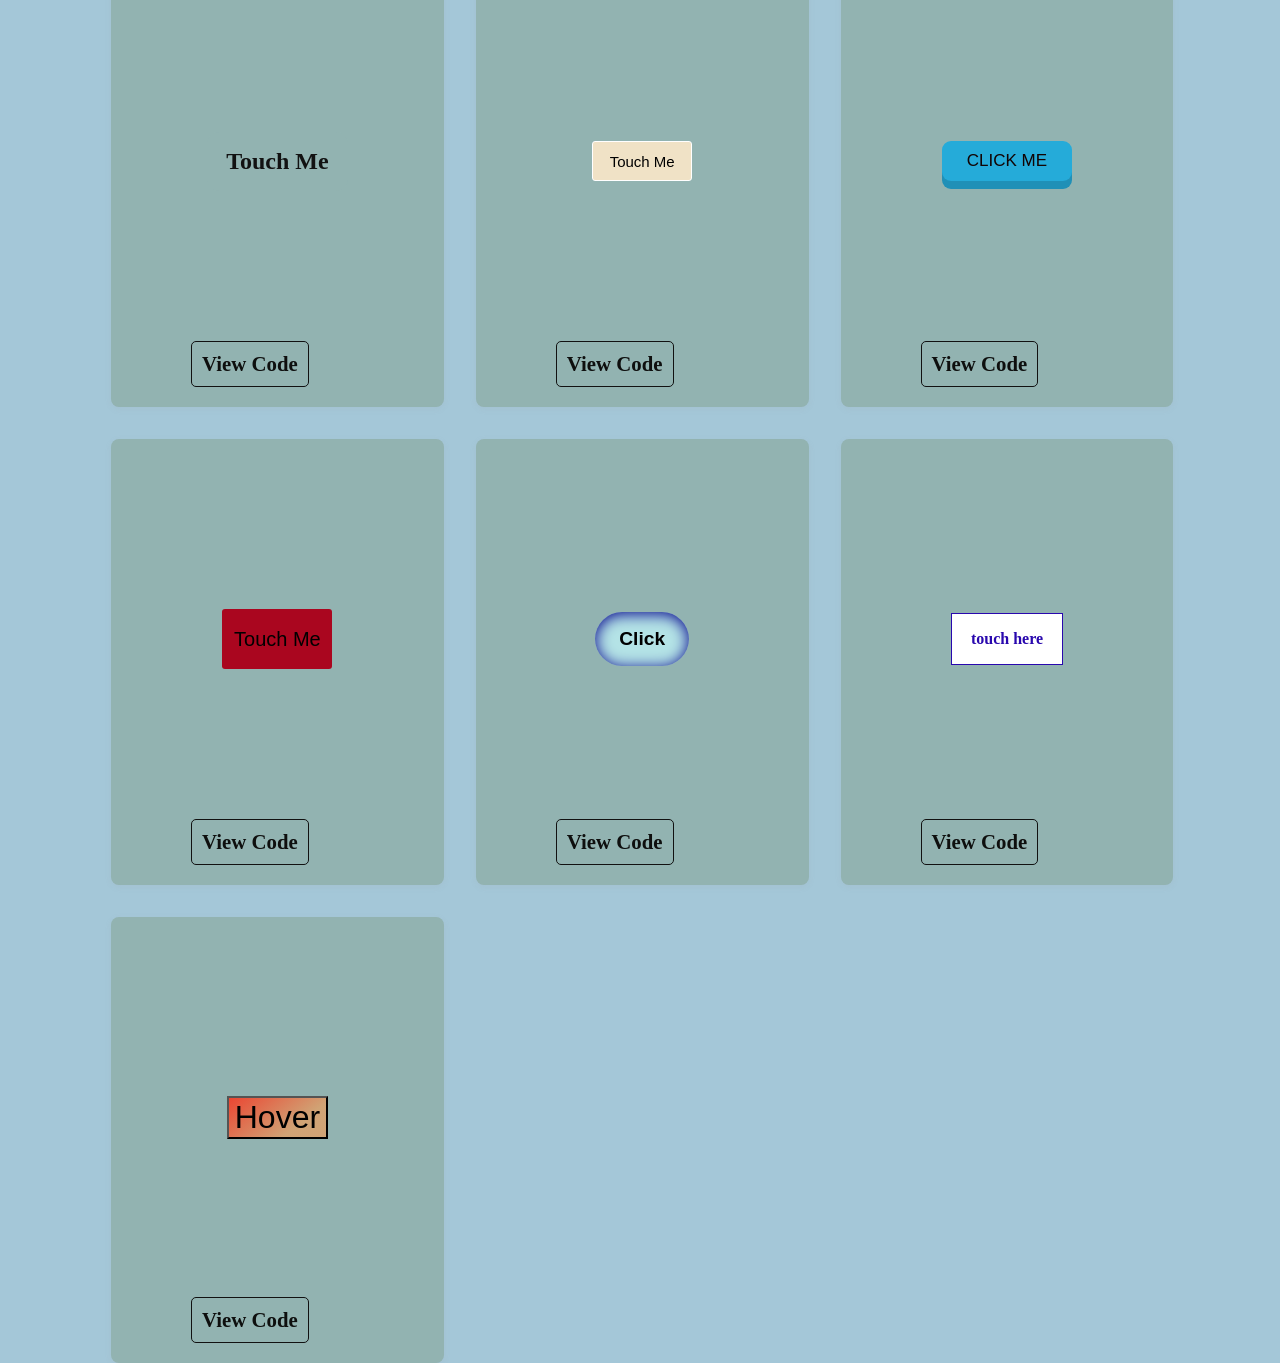
==== commit 7348fb5b: "changed" ====
--- a/buttons.html
+++ b/buttons.html
@@ -6,6 +6,7 @@
        <title>CSS_Button_Styles</title> 
        <link rel="stylesheet" href="index1.css">
        <link rel="stylesheet" href="buttons.css">
+       <link rel="stylesheet" href="cssstyles.css">
     </head>
     <body>
         <main>
--- a/index1.css
+++ b/index1.css
@@ -29,7 +29,8 @@
 footer {
     margin-left: 3px;
     padding-left: 5px;
-    text-align: center;    
+    text-align: center;  
+      
 }
 .container1 {
     width: 100%;
--- a/cssstyles.css
+++ b/cssstyles.css
@@ -0,0 +1,96 @@
+/***************
+ media queries
+ **************/
+/* Extra small devices (phones, 600px and down) */
+@media only screen and (max-width: 600px) {
+    body{
+        overflow-x:hidden;    
+        justify-content: center;
+        align-items: center;
+        text-align: center;   
+    }
+    main{
+        width: 100%;
+        font-size:1.2rem;
+    }
+    .projects{
+        width: 70vw;
+        height: 23vw;
+    }
+    section h2{  
+        padding-left: 40px; 
+    }
+    .section-title1{
+        padding-left: 35px;
+    }
+    section .box {
+        padding-left: 80px;
+    }
+}
+/* Small devices (portrait tablets and large phones, 600px and up) */
+@media only screen and (min-width: 600px) {   
+    main{
+        width: 100%;
+        font-size:1rem;
+    }
+    .projects{
+        width: 80vw;
+        height: 23vw;
+    }
+    section h2{  
+        padding-left: 40px; 
+    }
+    .section-title1{
+        padding-left: 35px;
+    }
+    section .box {
+        padding-left: 80px;
+    }   
+}
+  
+/* Medium devices (landscape tablets, 768px and up) */
+@media only screen and (min-width: 768px) {   
+    main{
+        width: 100%;
+        font-size:1rem;
+    }
+    
+    .projects{
+        width: 83vw;
+        height: 23vw;
+        padding-left: 12px; 
+    }
+    section h2{  
+        padding-left: 80px; 
+    }
+    .section-title1{
+        padding-left: 35px;
+    }
+    section .box {
+        padding-left: 60px;
+    }
+} 
+  
+/* Large devices (laptops/desktops, 992px and up) */
+@media only screen and (min-width: 992px) { 
+    main{
+        width:100%;
+        font-size: 0.9rem;
+    }  
+    .projects{
+        width: 83vw;
+        height: 13vw;
+        padding-left: 45px; 
+
+    }
+    section h2{  
+        padding-left: 40px; 
+    }
+    .section-title1{
+        padding-left: 35px;
+    }
+    section .box {
+        padding-left: 60px;
+    }
+}
+
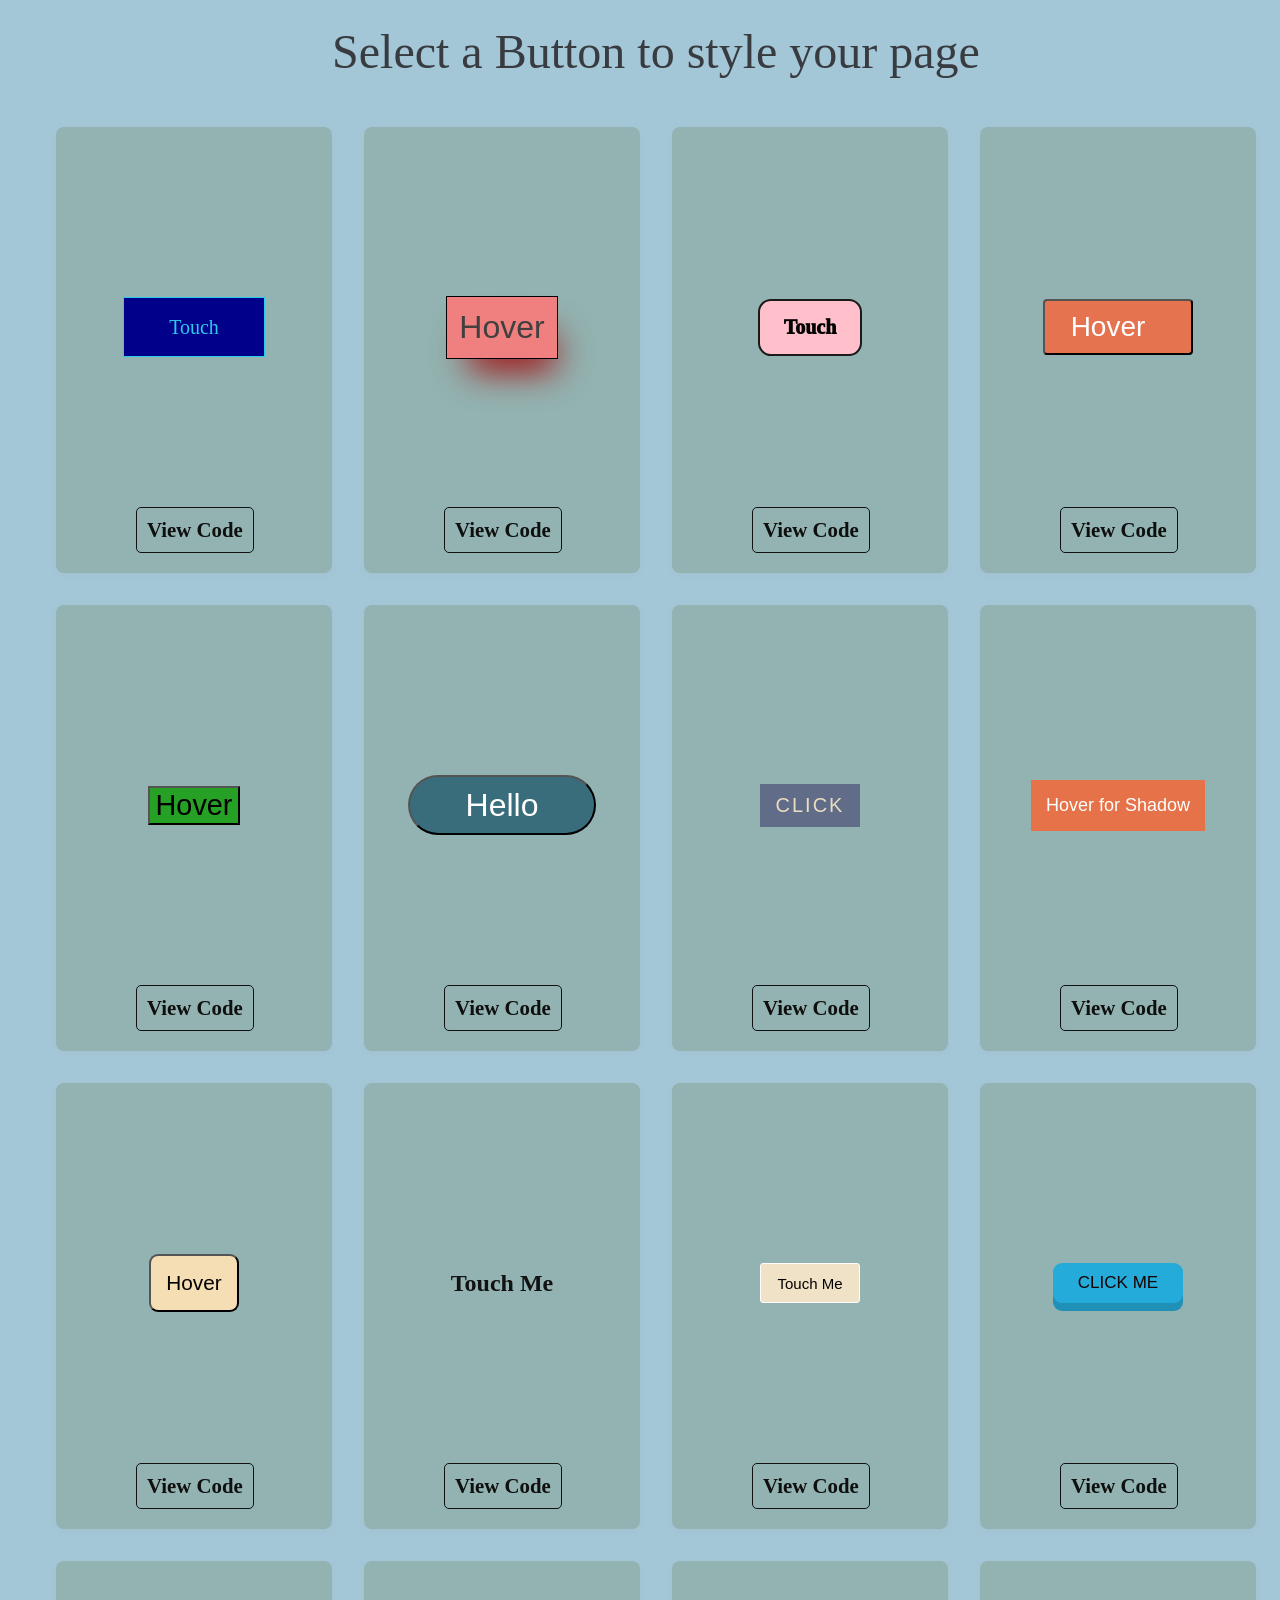
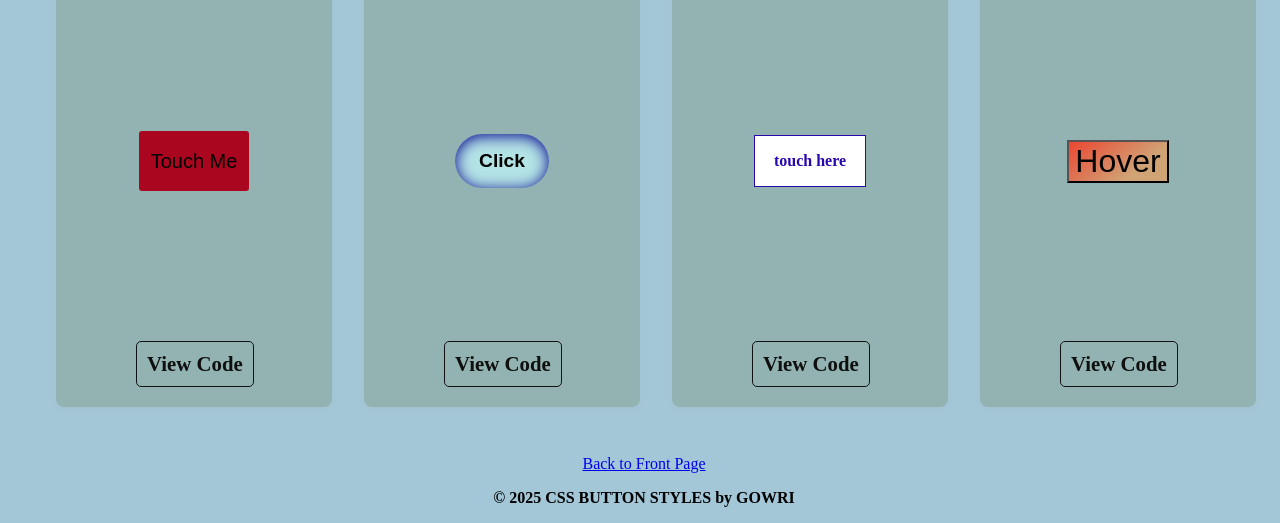
==== commit 8d102d4d: "changed" ====
--- a/buttons.html
+++ b/buttons.html
@@ -6,7 +6,7 @@
        <title>CSS_Button_Styles</title> 
        <link rel="stylesheet" href="index1.css">
        <link rel="stylesheet" href="buttons.css">
-       <link rel="stylesheet" href="cssstyles.css">
+       <link rel="stylesheet" href="cssstyles1.css">
     </head>
     <body>
         <main>
--- a/buttons.css
+++ b/buttons.css
@@ -1,6 +1,5 @@
-/***************** button 1 ******************
-    transition: all 1s cubic-bezier(.23, 1, 0.32, 1);
-*/
+/***************** button 1 ******************/
+    
 .btn1 {
     background-color: pink;
     color: black;
@@ -13,9 +12,6 @@
     text-align: center;
     transition: all 1s cubic-bezier(.3, 1, 0.3, 1);
     text-decoration: none;
-    /*
-    display: inline-block;
-    */
     font-weight: 1000;
 }
 .btn1:hover {
@@ -33,17 +29,11 @@
     width: 150px;
   }
   .btn2 span {
-    /*
-    position: relative;
-    */
     padding-left: 15px;
     transition: 0.2s;
   }
   .btn2 span:after {
     content: '\1F806';
-    /*
-    position: absolute;
-    */
     padding-left: 7px;
     opacity: 0;
     right: -10px;
@@ -57,7 +47,6 @@
     opacity: 1;
   }
 /***************** button 3 *******************/
-/*********************/
 .btn3{
     color:rgb(22, 16, 207);
     border-color:rgb(22, 16, 207); 
@@ -99,28 +88,7 @@
     border-radius: 20px;
   }    
 /***************** button 5 *******************/
-/*
-.btn1{
-   
-    display: flex;
-    justify-content: center;
-    align-items: center;
-    margin: .95rem auto;
-  }*/
-  /*
-.btn1{
-    min-height: 3.75rem;
-    padding: 0 3.5rem 0 3.5rem;
-    color: white;
-    border-width: 0.2rem;
-    border-color: black;
-    text-align: center;
-    background-color:  rgba(0, 64, 89, .6);
-    border-radius: 624rem;
-    height:2.75rem;
-    font-size:2rem;  
-  }
-    */
+
     .btn5{
         height: 3.75rem;
         padding: 0 3.5rem 0 3.5rem;
@@ -147,13 +115,6 @@
     width:1.4em;
     height:1.4em;
     position:absolute;
-
-    /*
-    position:absolute;
-
-    transition:transform 1s ease-in;
-    transition:transform 0.9s ease-in;
-    */
 }
 .btn6-1{
   color:rgb(17, 1, 38);
@@ -171,17 +132,8 @@
   border:solid .16em rgb(17, 1, 38);
   width:1.4em;
   height:1.4em;
-  /*
-  position:absolute;
-
-  transition:transform 1s ease-in;*/
-}
-/*
-.btn6:focus{
-    transform: translateY(-4px);   ///movies up and down
-    transition-property: translateY(-4px);
-}
-*/
+  
+}
 /***************** button 7 *******************/
 .btn7 {    
     border-style: solid;
@@ -197,10 +149,7 @@
   }
   .btn7:hover {  
     box-shadow: rgba(137, 9, 9, 0.3) 2px 8px 8px -5px;  
-    /*
-    transform: translate3d(0, 2px, 0);
-    transform: translate(0, 2px, 0);
-*/
+
   }
 /***************** button 8 *******************/
 .btn8 {
@@ -209,9 +158,7 @@
   cursor: pointer;
   font-size: 20px;
   letter-spacing: 2px;
-  /*
-  position: relative;
-  */
+
   background-color: #606c88;
   color: rgb(235, 220, 192);
   border: none;
@@ -226,16 +173,8 @@
 }
 /***************** button 9 *******************/
 .btn9 {
-    /*
-    background-color: #04AA6D; /* Green  
-    border: none;
-      cursor: pointer;
-    -webkit-transition-duration: 0.4s; 
-    transition-duration: 0.4s;
-    display: inline-block;
-    margin: 4px 2px;
-    */
-    background-color: #e57248; /* Green */
+   
+    background-color: #e57248; 
     border: none;
     color: white;
     padding: 15px 15px;
@@ -249,12 +188,7 @@
 
 /**********************button 11****************/
 .btn11 {
-    /*
-    display: inline-block;
-    cursor: pointer;
-    transition: background-color 0.2s ease, color 0.3s ease;
-    
-    */
+   
     background-color: wheat;
     padding: 15px 15px;
     border-radius: 9px;
@@ -271,7 +205,7 @@
 
 .btn12 {
     align-items: center;
-    background-color: rgb(146, 179, 177);  /* project card background color*/
+    background-color: rgb(146, 179, 177);  
     border-radius: 12px;
     display: inline-flex;
     color: #121212;
@@ -394,24 +328,7 @@
   .btn16:hover {
     background-position: left bottom;
   }
-  /********************button 17***********************/
-
-  /********************button 18***********************/
-  /********************button 19***********************/
-  /********************button 20***********************/
-  /********************button 12***********************/
-  /********************button 12***********************/
-  /********************button 12***********************/
-  /********************button 12***********************/
-  /********************button 12***********************/
-  /********************button 12***********************/
-  /********************button 12***********************/
-  /********************button 12***********************/
-  /********************button 12***********************/
-  /********************button 12***********************/
-  /********************button 12***********************/
-
-  /********************button 12***********************/
+ 
   /********************button 29***********************/
   .btn29 {
     /*
@@ -447,11 +364,6 @@
     }
   .btn29:after {
     content: "";
-    /*
-    position: absolute;
-    
-    */
-
     left: 0;
     right:0;
     width: 100%;
@@ -509,17 +421,7 @@
   font-size: 2rem;
   background: linear-gradient(141.82deg, #FF0000 -52.55%, #e19f65c9 70.34%);
   color: black;
- 
- 
-  /*
-  box-shadow: 0px 2px 0px rgba(12, 14, 25, 0.16);
-
-  transform: translatex(0);
-  border-radius: 0px;
-  --radius:16px;
-
-  */
-  
+
   --dur: .15s;
   --delay: .35s;
   transition: 
@@ -536,17 +438,5 @@
 {
   background: linear-gradient(141.82deg, #3135127a -52.55%, #f4da36 70.34%);
   border-radius: 16px;
-  /*
-  .btn-n:focus {
-  box-shadow: 0px 2px 0px rgba(12, 14, 25, 0.16);
-  transform: translateY(-4px);  /* movies up and down
-
-  box-shadow: 0 4px 8px hsla(190deg, 15%, 5%, .2);
-  background: hsl(230deg, 50%, 45%);
-  
-  border-top-left-radius: var(--radius);
-  border-top-right-radius: var(--radius);
-  border-bottom-left-radius: var(--radius);
-  border-bottom-right-radius: var(--radius);
-  */
-}
+ 
+}
--- a/cssstyles1.css
+++ b/cssstyles1.css
@@ -0,0 +1,37 @@
+/***************
+ media queries
+ **************/
+/* Extra small devices (phones, 600px and down) */
+@media only screen and (max-width: 600px) {
+    body{
+        overflow: auto;           
+    }
+   
+    .text>h2,p{
+        padding-right: 40px;
+    }
+    h1{
+        padding-top: 30px;
+        text-align: center;
+    }
+    .main-body{
+        margin-top: 0px;
+        margin-left: 40px;
+        margin-right: 40px;
+        padding-top: 0px;
+        padding-left: 30px;
+        padding-right: 30px;
+        font-size: 0.7rem;
+        padding-bottom: 0px;
+
+      }
+      .learning .text p{
+       
+        margin-bottom: 2px;
+    }
+      .footer1{
+        padding-bottom: 10px;
+      }
+   
+}
+
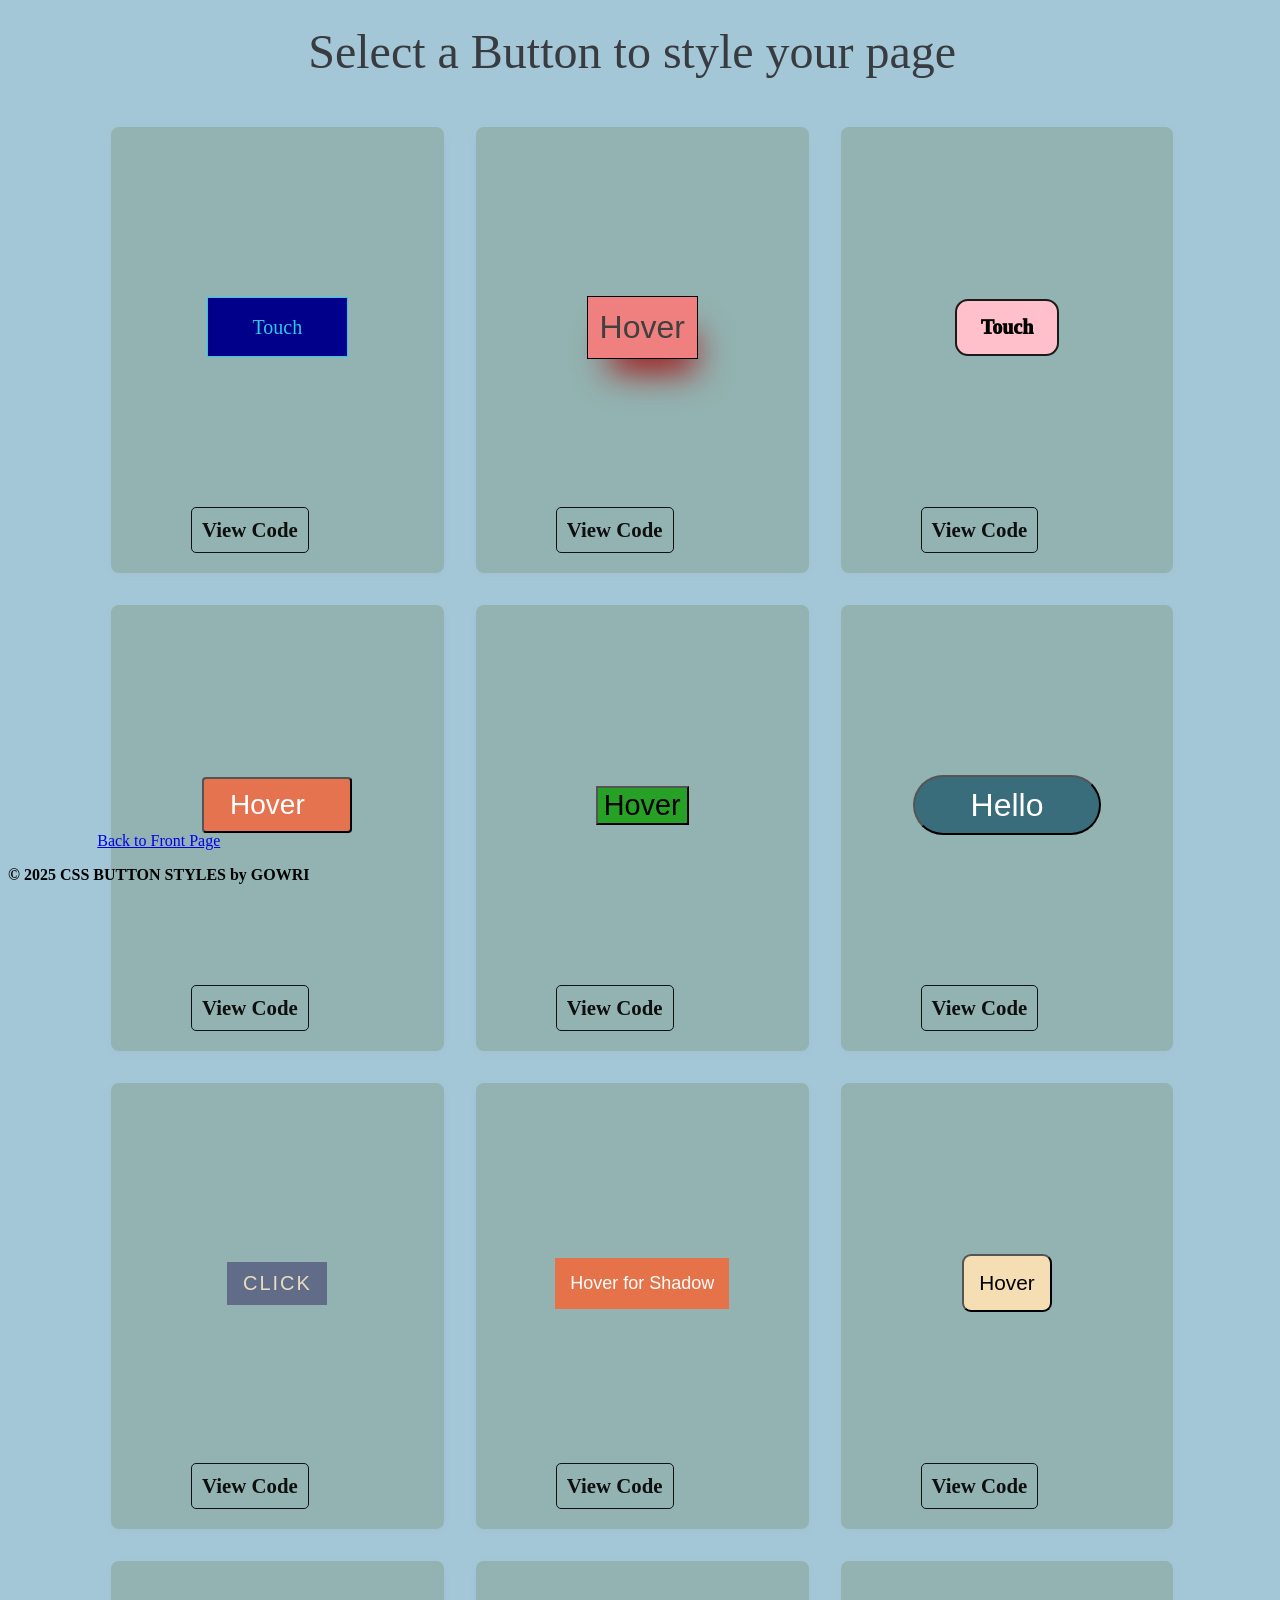
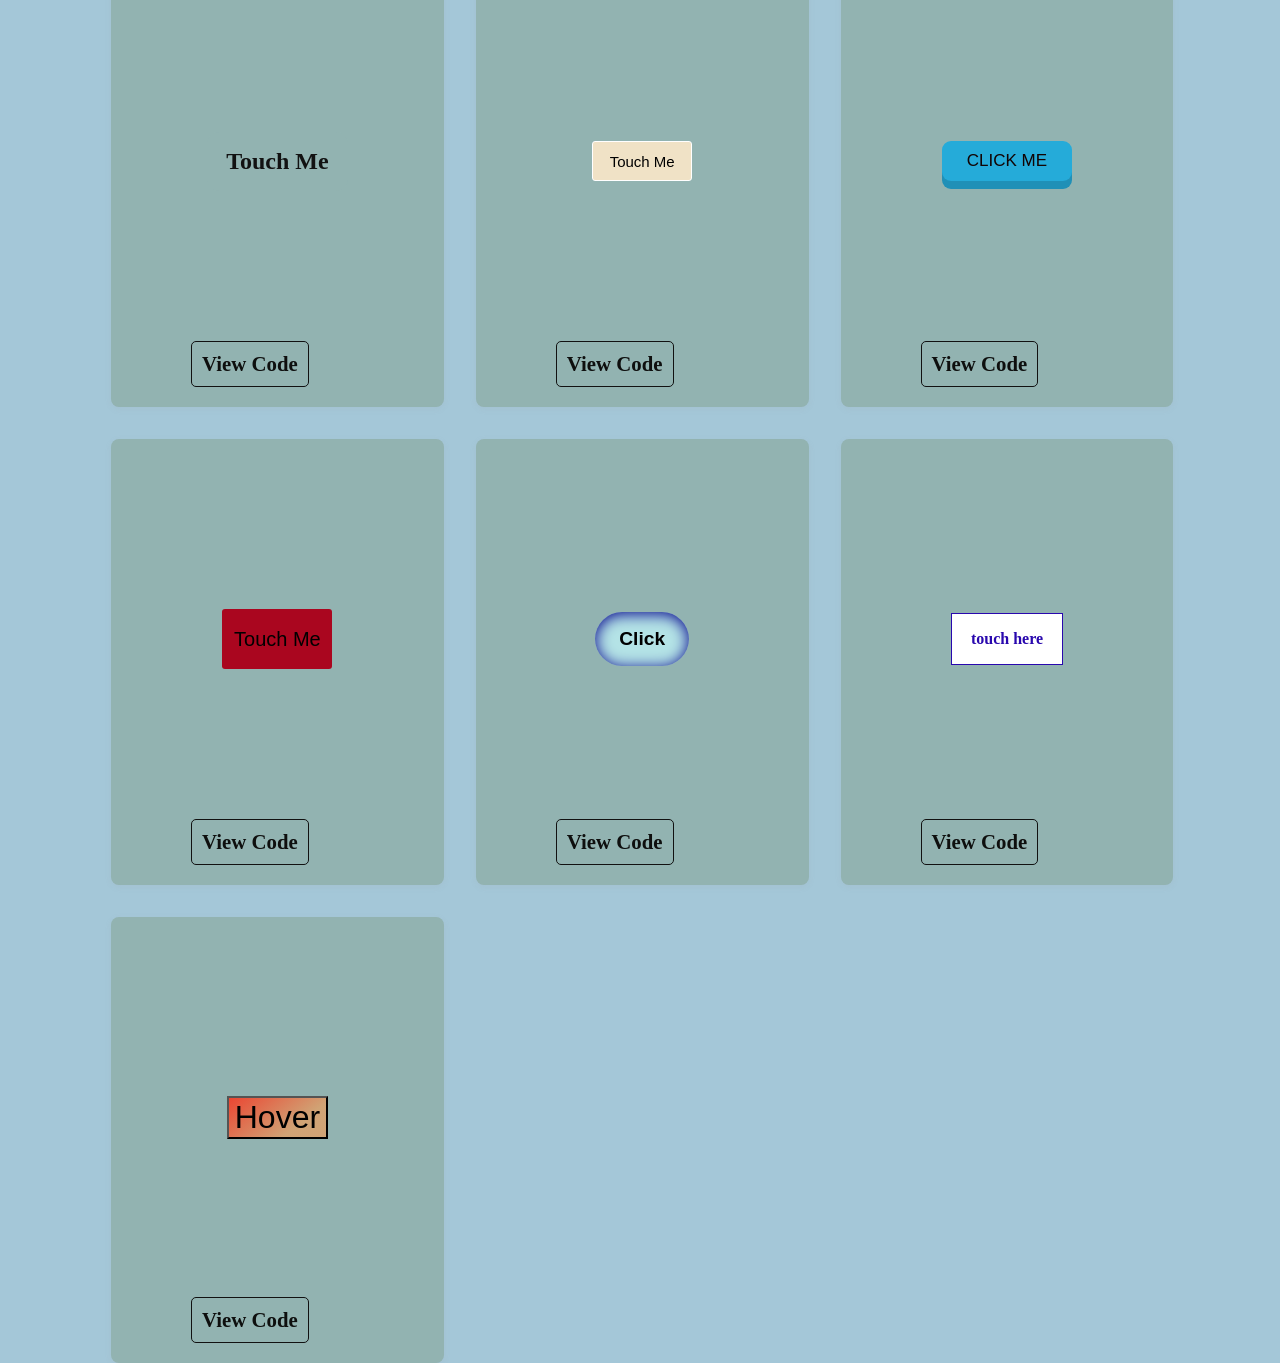
==== commit 47ca5cf1: "commit" ====
--- a/buttons.html
+++ b/buttons.html
@@ -6,7 +6,7 @@
        <title>CSS_Button_Styles</title> 
        <link rel="stylesheet" href="index1.css">
        <link rel="stylesheet" href="buttons.css">
-       <link rel="stylesheet" href="cssstyles1.css">
+       <link rel="stylesheet" href="cssstyles.css">
     </head>
     <body>
         <main>
@@ -832,7 +832,7 @@
         </section>    
         </main>
     </body>
-    <footer>
+    <footer class="footer1">
             <a href="index.html"> Back to Front Page</a>
             <p><strong>&copy; 2025 CSS BUTTON STYLES by GOWRI</strong></p>
     </footer> 
--- a/index1.css
+++ b/index1.css
@@ -27,6 +27,8 @@
     margin-bottom: 3rem;
 }
 footer {
+    position:absolute;
+    bottom: 0;
     margin-left: 3px;
     padding-left: 5px;
     text-align: center;  
--- a/cssstyles.css
+++ b/cssstyles.css
@@ -0,0 +1,96 @@
+/***************
+ media queries
+ **************/
+/* Extra small devices (phones, 600px and down) */
+@media only screen and (max-width: 600px) {
+    body{
+        overflow-x:hidden;    
+        justify-content: center;
+        align-items: center;
+        text-align: center;   
+    }
+    main{
+        width: 100%;
+        font-size:1.2rem;
+    }
+    .projects{
+        width: 70vw;
+        height: 23vw;
+    }
+    section h2{  
+        padding-left: 40px; 
+    }
+    .section-title1{
+        padding-left: 35px;
+    }
+    section .box {
+        padding-left: 80px;
+    }
+}
+/* Small devices (portrait tablets and large phones, 600px and up) */
+@media only screen and (min-width: 600px) {   
+    main{
+        width: 100%;
+        font-size:1rem;
+    }
+    .projects{
+        width: 80vw;
+        height: 23vw;
+    }
+    section h2{  
+        padding-left: 40px; 
+    }
+    .section-title1{
+        padding-left: 35px;
+    }
+    section .box {
+        padding-left: 80px;
+    }   
+}
+  
+/* Medium devices (landscape tablets, 768px and up) */
+@media only screen and (min-width: 768px) {   
+    main{
+        width: 100%;
+        font-size:1rem;
+    }
+    
+    .projects{
+        width: 83vw;
+        height: 23vw;
+        padding-left: 12px; 
+    }
+    section h2{  
+        padding-left: 80px; 
+    }
+    .section-title1{
+        padding-left: 35px;
+    }
+    section .box {
+        padding-left: 60px;
+    }
+} 
+  
+/* Large devices (laptops/desktops, 992px and up) */
+@media only screen and (min-width: 992px) { 
+    main{
+        width:100%;
+        font-size: 0.9rem;
+    }  
+    .projects{
+        width: 83vw;
+        height: 13vw;
+        padding-left: 45px; 
+
+    }
+    section h2{  
+        padding-left: 40px; 
+    }
+    .section-title1{
+        padding-left: 35px;
+    }
+    section .box {
+        padding-left: 60px;
+    }
+}
+
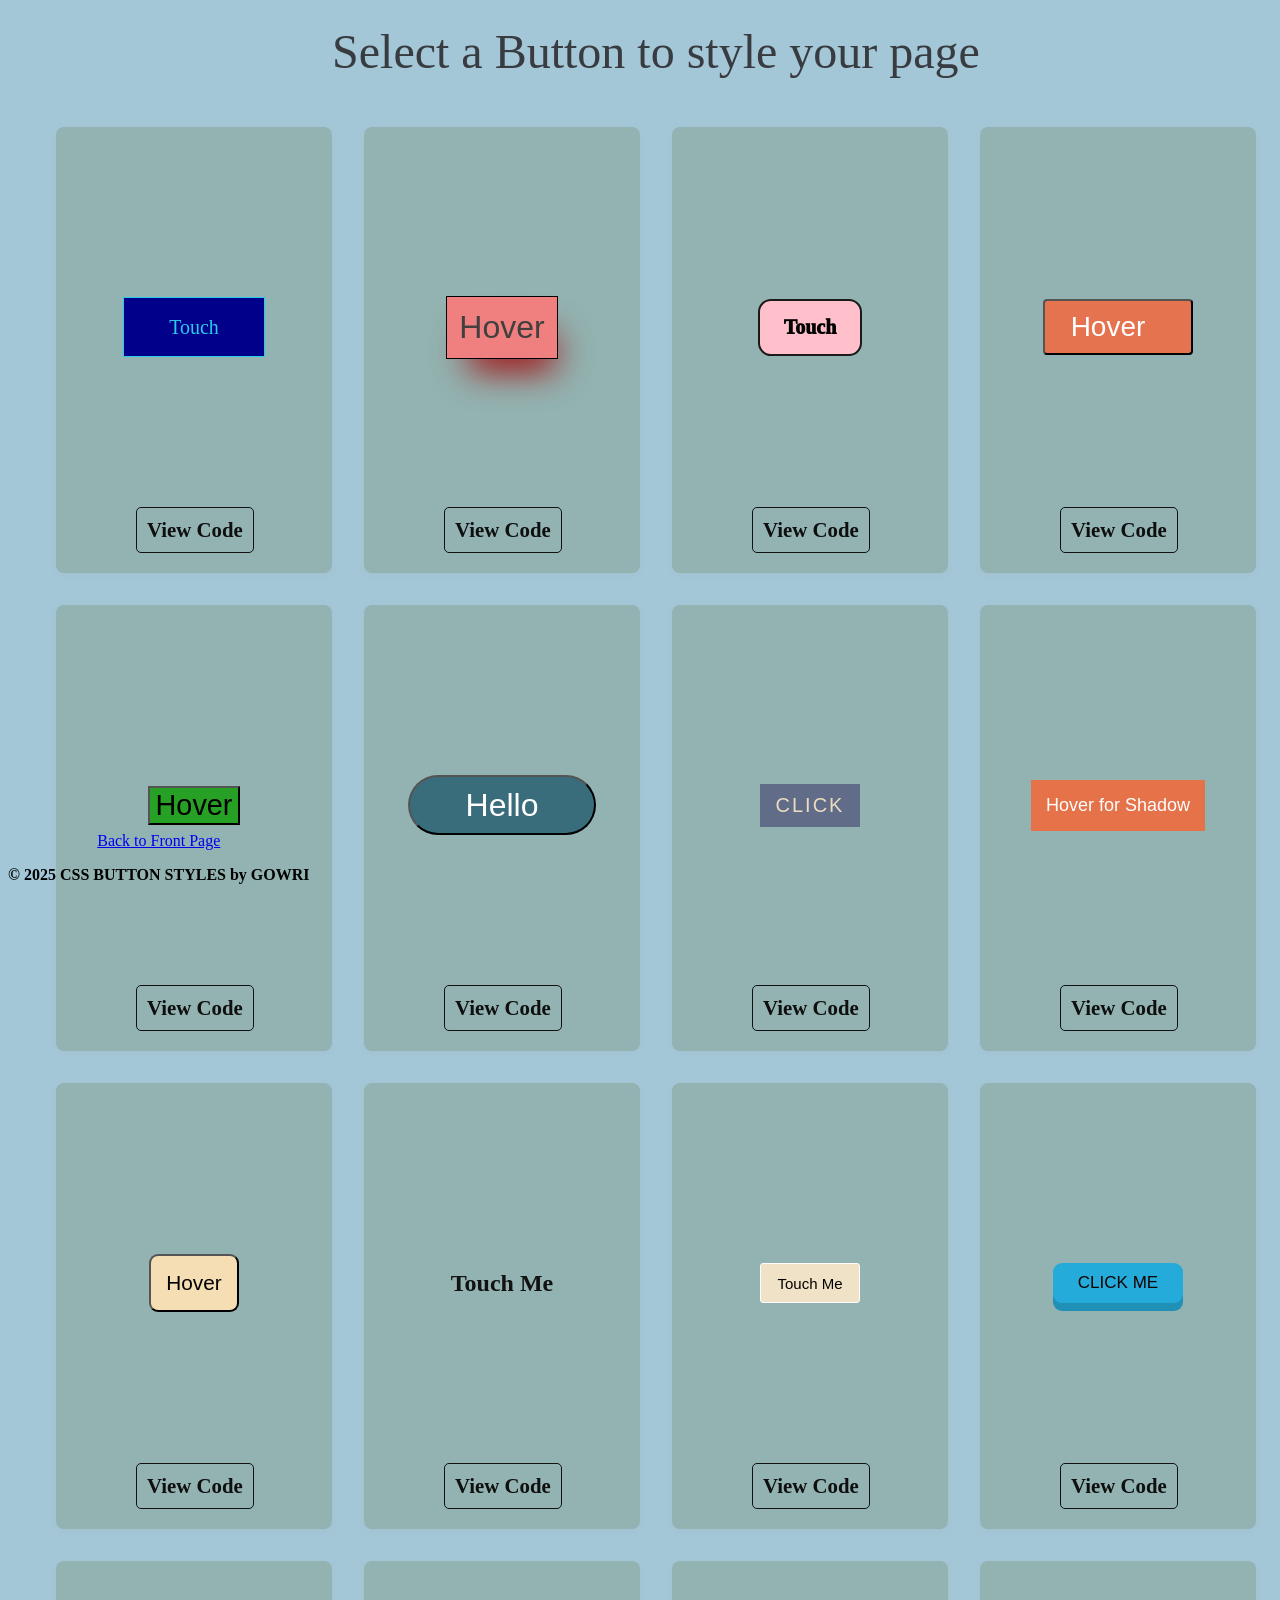
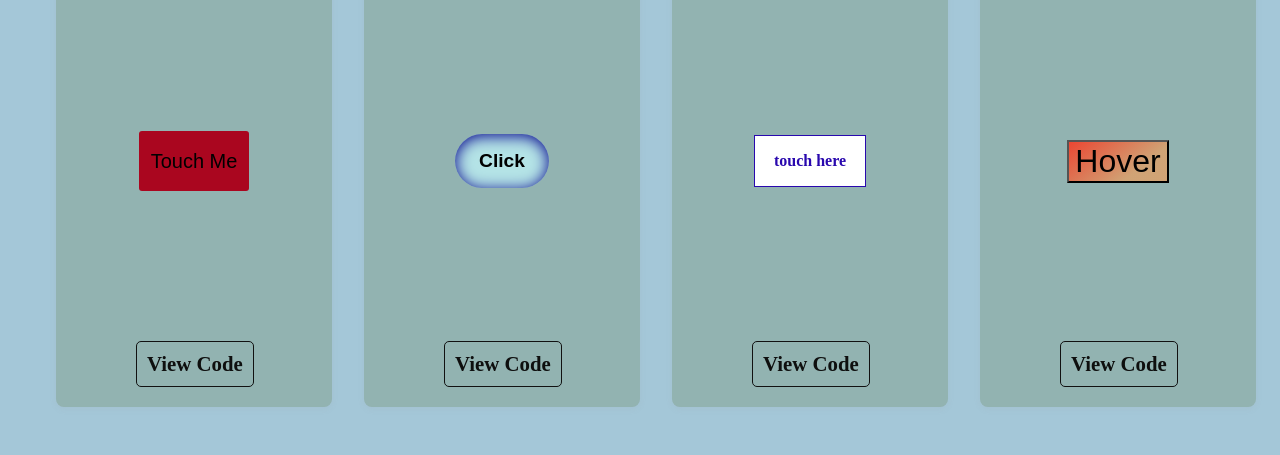
==== commit 55ef44fd: "Merge branch 'prod' of https://github.com/gksgaa/cssbuttons.github.io into prod" ====
--- a/buttons.html
+++ b/buttons.html
@@ -6,7 +6,7 @@
        <title>CSS_Button_Styles</title> 
        <link rel="stylesheet" href="index1.css">
        <link rel="stylesheet" href="buttons.css">
-       <link rel="stylesheet" href="cssstyles.css">
+       <link rel="stylesheet" href="cssstyles1.css">
     </head>
     <body>
         <main>
--- a/cssstyles1.css
+++ b/cssstyles1.css
@@ -0,0 +1,37 @@
+/***************
+ media queries
+ **************/
+/* Extra small devices (phones, 600px and down) */
+@media only screen and (max-width: 600px) {
+    body{
+        overflow: auto;           
+    }
+   
+    .text>h2,p{
+        padding-right: 40px;
+    }
+    h1{
+        padding-top: 30px;
+        text-align: center;
+    }
+    .main-body{
+        margin-top: 0px;
+        margin-left: 40px;
+        margin-right: 40px;
+        padding-top: 0px;
+        padding-left: 30px;
+        padding-right: 30px;
+        font-size: 0.7rem;
+        padding-bottom: 0px;
+
+      }
+      .learning .text p{
+       
+        margin-bottom: 2px;
+    }
+      .footer1{
+        padding-bottom: 10px;
+      }
+   
+}
+
